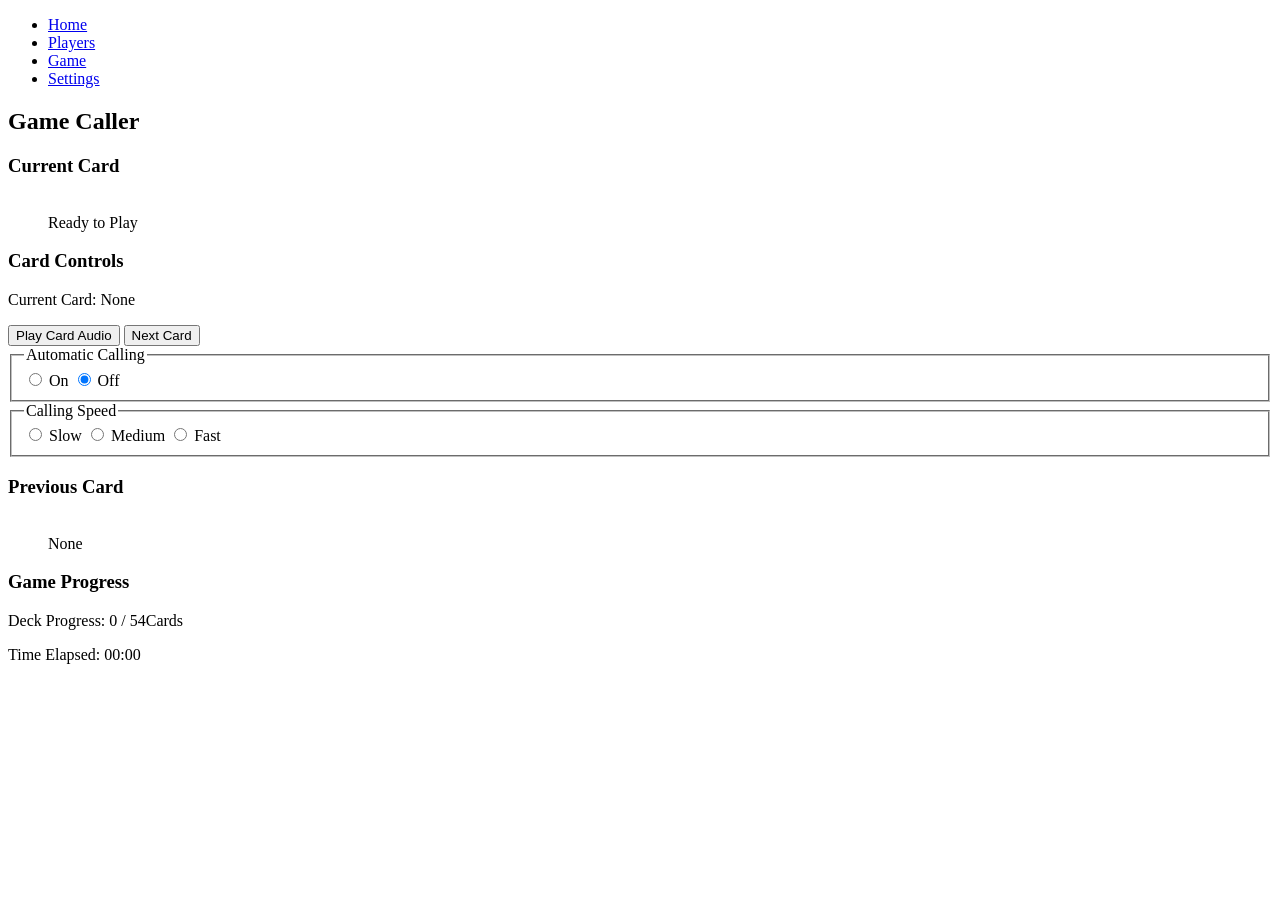
==== game.html @ afe9e0ff "working through base of game.html" ====
<!DOCTYPE html>
<html lang="en">
<head>
    <meta charset="UTF-8">
    <meta name="viewport" content="width=device-width, initial-scale=1.0">
    <title>Loteria - Game</title>
    <link rel="stylesheet" href="styles.css">
    <script src="script.js" defer></script>
</head>
<body>

    <!-- header that is displayed on every page-->
     <header>
        <nav aria-label="Main navigation">
            <ul>
                <li><a href="index.html" aria-current="page">Home</a></li>
                <li><a href="players.html">Players</a></li>
                <li><a href="game.html">Game</a></li>
                <li><a href="settings.html">Settings</a></li>
            </ul>
        </nav>
    </header>

    <!-- main content for games page-->
     <main>
        <!-- game screen that will be displayed while round is being played-->
         <section id="active-game">
            <h2>Game Caller</h2>
            <div class="game-content">
                <!-- displays current card-->
                 <section id="card-display">
                    <h3>Current Card</h3>

                    <!-- images to be added later for the cards to be displayed-->
                    <figure>
                        <img src="" alt="" id="current-card-image">
                        <figcaption id="current-card-name">Ready to Play</figcaption>
                    </figure>
                 </section>

                 <!-- controls for the cards being called-->
                  <section id="caller-controls">
                    <h3>Card Controls</h3>

                    <!-- current card being displayed-->
                     <p>Current Card: <span id="called-card-name">None</span></p>

                     <!-- hopefully audio that will call the card-->
                      <button type="button" id="play-audio">Play Card Audio</button>

                    <!-- next card button-->
                     <button type="button" id="next-card">Next Card</button>

                     <!-- settings for the card to be called automatically wihtout the user having to prompt it-->
                      <fieldset>
                        <legend>Automatic Calling</legend>
                        <label>
                            <input type="radio" name="auto-call" value="on">
                            On
                        </label>
                        <label>
                            <input type="radio" name="auto-call" value="off" checked>
                            Off
                        </label>
                      </fieldset>

                      <!-- calling speed-->
                       <fieldset>
                        <legend>Calling Speed</legend>
                        <label>
                            <input type="radio" name="game-speed" value="slow">
                            Slow
                        </label>
                        <label>
                            <input type="radio" name="game-speed" value="medium">
                            Medium
                        </label>
                        <label>
                            <input type="radio" name="game-speed" value="fast">
                            Fast
                        </label>
                       </fieldset>
                  </section>

                  <!-- display previous called on screen so that users can still see it-->
                <section id="previous card">

                    <h3>Previous Card</h3>

                    <figure>
                        <img src="" alt="" id="previous-card-image">
                        <figcaption id="previous-card-name">None</figcaption>
                    </figure>
                </section>
            </div>

            <!-- information on current round/game-->
            <section id="game-information">
                <h3>Game Progress</h3>

                <p>Deck Progress: <span id="cards-called">0</span> / <span id="total-cards">54</span>Cards</p>

                <p>Time Elapsed: <span id="game-timer">00:00</span></p>
            </section>


         </section>
     </main>
    
</body>
</html>
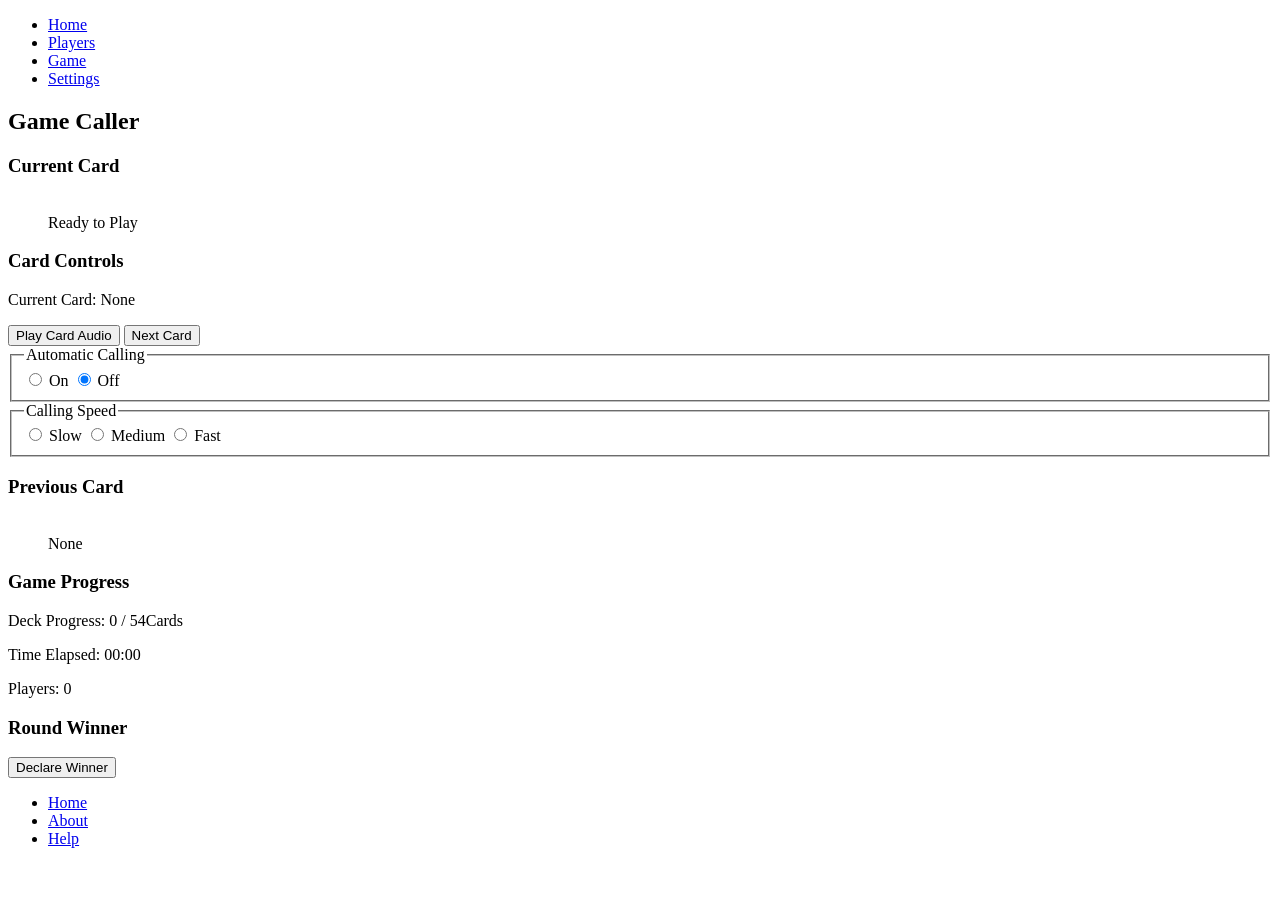
==== commit f858c719: "finished base of game.html basic html for game.html complete. more changes to be made" ====
--- a/game.html
+++ b/game.html
@@ -101,11 +101,97 @@
                 <p>Deck Progress: <span id="cards-called">0</span> / <span id="total-cards">54</span>Cards</p>
 
                 <p>Time Elapsed: <span id="game-timer">00:00</span></p>
+
+                <p>Players: <span id="game-player-count">0</span></p>
             </section>
 
+            <!-- winner is declared when user prompts-->
+             <section id="winner-controls">
+                <h3>Round Winner</h3>
+
+                <button type="button" id="declare-winner">Declare Winner</button>
+
+                <!-- selecting the winne from the players-->
+
+                <div id="winner-selection" hidden>
+                    <label for="winner-player">Select Winner</label>
+
+                    <select id="winner-player">
+                        <option value="">Choose Player</option>
+                        <!-- javascript will add player from list-->
+                    </select>
+
+                    <!-- button to confrim winner-->
+                    <button type="button" id="confirm-winner">Confirm Winner</button>
+                    <!-- button to remove winner (may remove)-->
+                    <button type="button" id="cancel-winner">Cancel</button>
+
+                </div>
+             </section>
 
          </section>
+
+         <!-- results are shown-->
+        <section id="game-results" hidden>
+
+            <!-- winner is announced once winner is declared-->
+            <section id="winner-announcement">
+                <h2 id="winner-message">Player Win</h2>
+
+                <p>Amount Won: $<span id="winner-amount">0.00</span></p>
+            </section>
+
+            <!-- displays results of the win-->
+            <div class="results-content">
+                
+                <section id="results-players">
+                    <h3>Player Winnings</h3>
+
+                    <!-- table that shows the results-->
+                    <table id="results-table">
+                        <thead>
+                            <tr>
+                                <th scope="col">Player</th>
+                                <th scope="col">Total Won</th>
+                            </tr>
+                        </thead>
+
+                        <tbody id="results-table-body">
+                            <!-- javascript will add results -->
+                        </tbody>
+                    </table>
+                </section>
+
+                <!-- game/round stats to be displayed (may be removed)-->
+                <section id="game-stats">
+                    <h3>Game Stats</h3>
+
+                    <p>Cards Played: <span id="results-cards-played">0</span></p>
+                    <p>Winning Card: <span id="winning-card">None</span></p>
+                    <p>Time Played: <span id="results-time">00:00</span></p>
+                </section>
+            </div>
+
+            <!-- choices for after results are diplayed-->
+            <section id="results-actions">
+                <h3>Play Again?</h3>
+
+                <button type="button" id="new-game">New Game</button>
+
+                <a href="index.html">Home</a>
+            </section>
+        </section>
+
      </main>
+
+     <footer>
+        <nav aria-label="footer-navigation">
+            <ul>
+                <li><a href="#home">Home</a></li>
+                <li><a href="#about">About</a></li>
+                <li><a href="#help">Help</a></li>
+            </ul>
+     </footer>
     
 </body>
 </html>
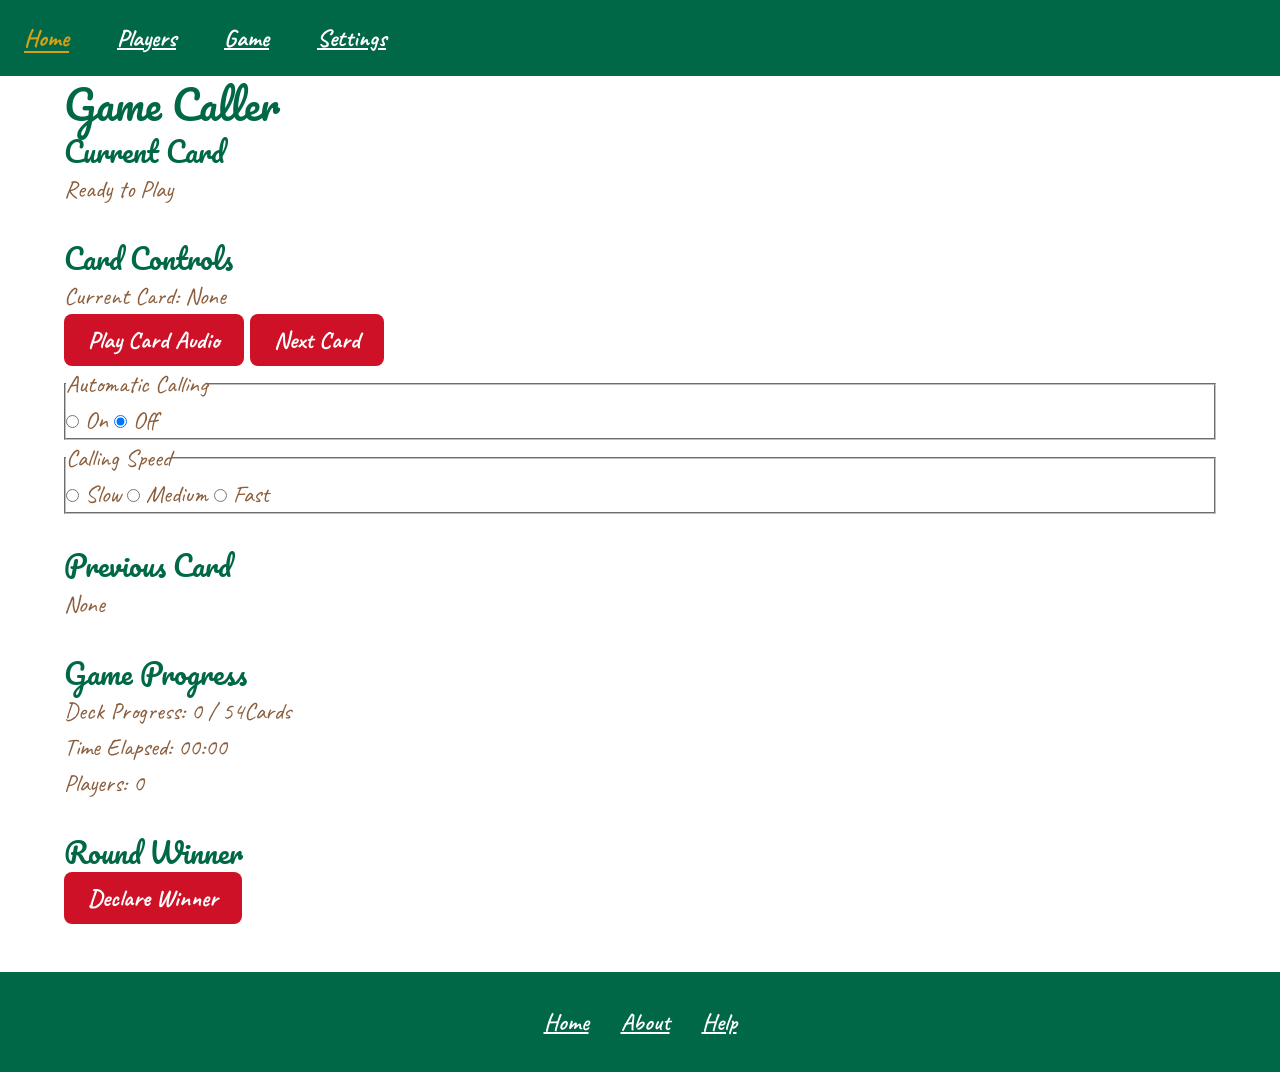
==== commit c7c1595a: "styles.css added more detailed css for the elements shared across all pages and minor fixes to all t" ====
--- a/game.html
+++ b/game.html
@@ -83,7 +83,7 @@
                   </section>
 
                   <!-- display previous called on screen so that users can still see it-->
-                <section id="previous card">
+                <section id="previous-card">
 
                     <h3>Previous Card</h3>
 
@@ -191,6 +191,7 @@
                 <li><a href="#about">About</a></li>
                 <li><a href="#help">Help</a></li>
             </ul>
+        </nav>
      </footer>
     
 </body>
--- a/styles.css
+++ b/styles.css
@@ -0,0 +1,258 @@
+/* CSS By Mariluz Contreras */
+/* Mobile First Approach */
+
+/* Imported Fonts */
+
+@import url('https://fonts.googleapis.com/css2?family=Caveat:wght@400..700&family=Ephesis&family=Kaushan+Script&family=Pacifico&display=swap');
+@import url('https://fonts.googleapis.com/css2?family=Caveat:wght@400..700&family=Ephesis&family=Kaushan+Script&family=Pacifico&display=swap');
+
+/* CSS Reset */
+
+* {
+    margin: 0;
+    padding: 0;
+    box-sizing: border-box;
+}
+
+html {
+    scroll-behavior: smooth;
+    -webkit-text-size-adjust: 100%;
+    text-size-adjust: 100%;
+}
+
+img {
+    display: block;
+    max-width: 100%;
+    height: auto;
+}
+
+button, input, select, textarea {
+    font: inherit;
+}
+
+nav ul {
+    list-style: none;
+}
+
+table {
+    border-collapse: collapse;
+    width: 100%;
+}
+
+/* Root Variables */
+
+:root {
+    --red: #CE1126;
+    --white: #FFFFFF;
+    --green: #006847;
+    --brown: #8B5E3C;
+    --gold: #D4A017;
+
+    --heading-font: 'Pacifico', cursive;
+    --body-font: 'Caveat', cursive;
+
+    /* for now, may or may not be changed later */
+    --font-small: 1.2rem;
+    --font-body: 1.5rem;
+    --font-medium: 1.75rem;
+    --font-large: 2.5rem;
+    --font-heading: 3rem;
+
+    /* also for now. may/may not change later */
+    --spacing-small: 0.5rem;
+    --spacing-medium: 1rem;
+    --spacing-large: 2rem;
+    --spacing-xl: 3rem;
+
+    --border-radius: 8px;
+}
+
+/* Global Styles - Mobile First */
+
+body { 
+    font-family: var(--body-font);
+    font-size: var(--font-body);
+    line-height: 1.5;
+    color: var(--brown);
+    background-color: var(--white);
+}
+
+h1, h2, h3 {
+    font-family: var(--heading-font);
+    font-weight: 400;
+    line-height: 1.4;
+    color: var(--green);
+}
+
+h1 {
+    font-size: var(--font-heading);
+}
+
+h2 {
+    font-size: var(--font-large);
+}
+
+h3 {
+    font-size: var(--font-medium);
+}
+
+a {
+    color: var(--green);
+}
+
+a:hover {
+    color: var(--red);
+}
+
+button {
+    cursor: pointer;
+}
+
+button, input, select, textarea {
+    font-family: var(--body-font);
+}
+
+/* css for accessibility */
+button:focus-visible, a:focus-visible, input:focus-visible, select:focus-visible, textarea:focus-visible {
+    outline: 3px solid var(--gold);
+    outline-offset: 3px;
+}
+
+/* Main */
+
+main {
+    width: 90%;
+    max-width: 1200px;
+    margin: 0 auto;
+}
+
+section {
+    margin-bottom: var(--spacing-large);
+}
+
+/* Headers */
+
+header {
+    background-color: var(--green);
+    padding: var(--spacing-medium);
+    text-align: center;
+}
+
+header h1 {
+    color: var(--white);
+    margin-bottom: var(--spacing-small);
+}
+
+header nav ul {
+    display: flex;
+    flex-wrap: wrap;
+    justify-content: center;
+    gap: var(--spacing-medium);
+}
+
+header nav a {
+    display: inline-block;
+    color: var(--white);
+    font-size: var(--font-body);
+    font-weight: 700;
+    padding: 0.25rem 0.5rem;
+    transition: color 0.3s ease;
+}
+
+header nav a:hover, header nav:focus-visible {
+    color: var(--gold);
+}
+
+header nav a[aria-current="page"] {
+    color: var(--gold);
+    text-decoration: underline;
+    text-underline-offset: 5px;
+}
+
+/* Buttons */
+
+button, .hero-buttons a, #player-actions a, #results-actions a {
+    display: inline-block;
+    background-color: var(--red);
+    color: var(--white);
+    border: none;
+    border-radius: var(--border-radius);
+    padding: 0.5rem 1.5rem;
+    font-size: var(--font-body);
+    font-weight: 700;
+    text-align: center;
+    cursor: pointer;
+    transition: background-color 0.3s ease, transform 0.3s ease;
+}
+
+button:hover, .hero-buttons a:hover, #results-actions a:hover {
+    background-color: var(--green);
+    color: var(--white);
+    transform: translateY(2px);
+}
+
+button:active {
+    transform: translateY(0);
+}
+
+/* Footer */
+
+footer {
+    background-color: var(--green);
+    padding: var(--spacing-large) var(--spacing-medium);
+    text-align: center;
+    margin-top: var(--spacing-xl);
+}
+
+footer nav ul {
+    display: flex;
+    flex-wrap: wrap;
+    justify-content: center;
+    gap: var(--spacing-large);
+}
+
+footer nav a {
+    color: var(--white);
+    font-size: var(--font-body);
+    font-weight: 600;
+}
+
+footer nav a:hover, footer nav a:focus-visible {
+    color: var(--gold);
+}
+
+
+/* Medium Screens (Min-width: 600px) */
+
+@media screen and (min-width: 600px) {
+    header {
+        padding: var(--spacing-large);
+    }
+
+    header nav ul {
+        gap: var(--spacing-large);
+    }
+}
+
+/* Large Screens (Min-width: 900px) */
+
+@media screen and (min-width: 900px) {
+    header {
+        display: flex;
+        justify-content: content;
+        align-items: center;
+        padding: var(--spacing-medium);
+        text-align: left;
+    }
+
+    header h1 {
+        margin-bottom: 0;
+    }
+}
+
+/* Extra Large Screens (Min-width: 1200px) */
+
+@media screen and (min-width: 1200px) {
+    /* need add styles */
+}
+
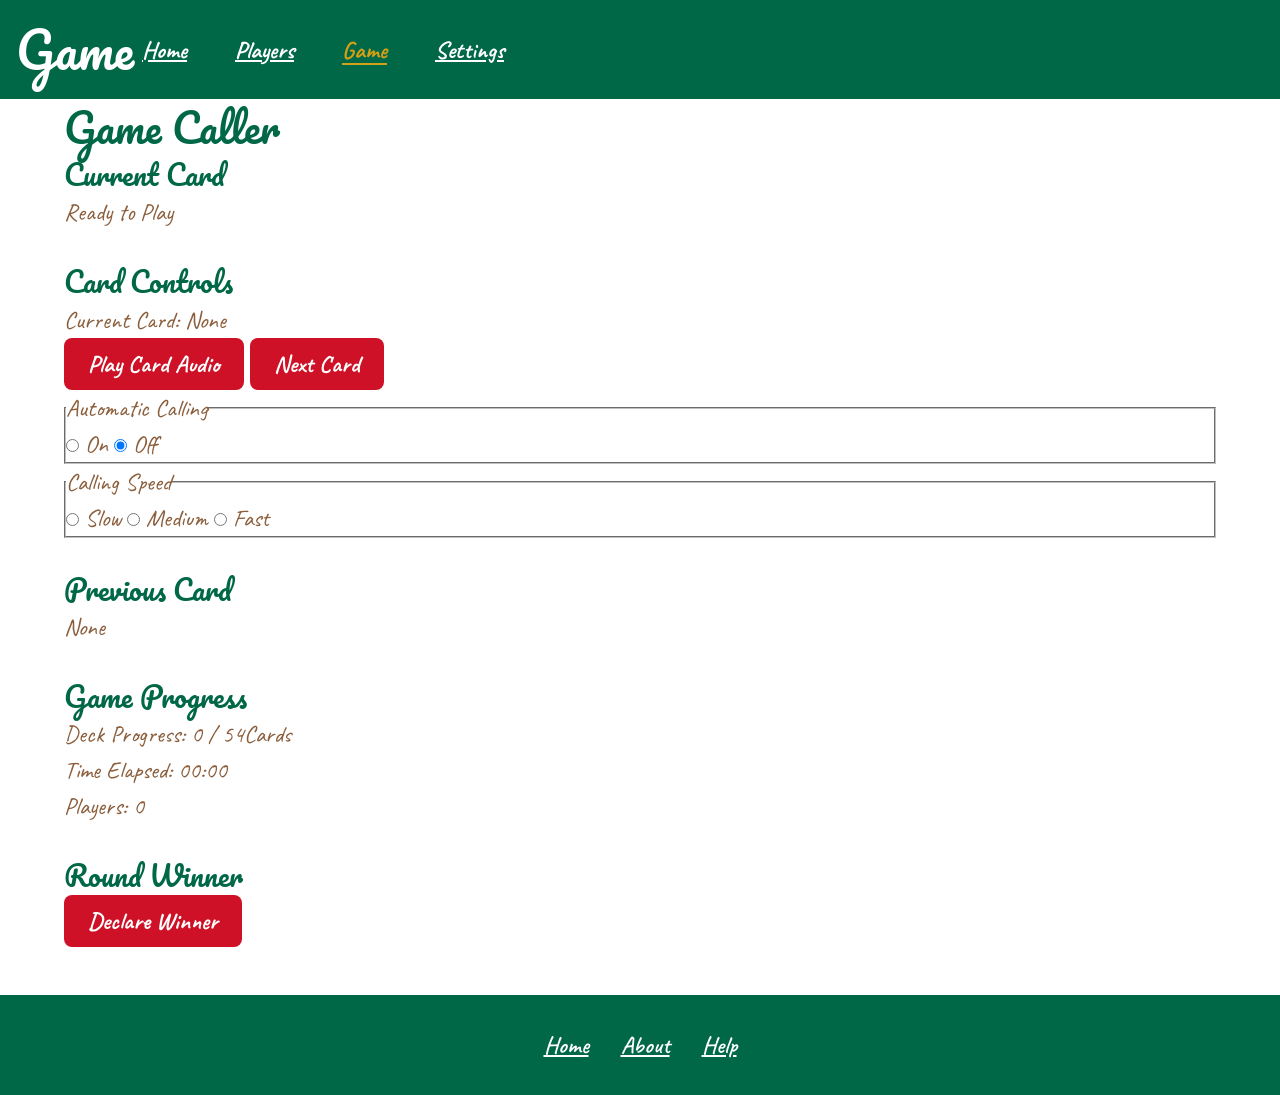
==== commit 931dcbe9: "fixes small html fixes to ensure the css i currently have works correctly" ====
--- a/game.html
+++ b/game.html
@@ -11,11 +11,13 @@
 
     <!-- header that is displayed on every page-->
      <header>
+        <h1>Game</h1>
+        
         <nav aria-label="Main navigation">
             <ul>
-                <li><a href="index.html" aria-current="page">Home</a></li>
+                <li><a href="index.html">Home</a></li>
                 <li><a href="players.html">Players</a></li>
-                <li><a href="game.html">Game</a></li>
+                <li><a href="game.html" aria-current="page">Game</a></li>
                 <li><a href="settings.html">Settings</a></li>
             </ul>
         </nav>
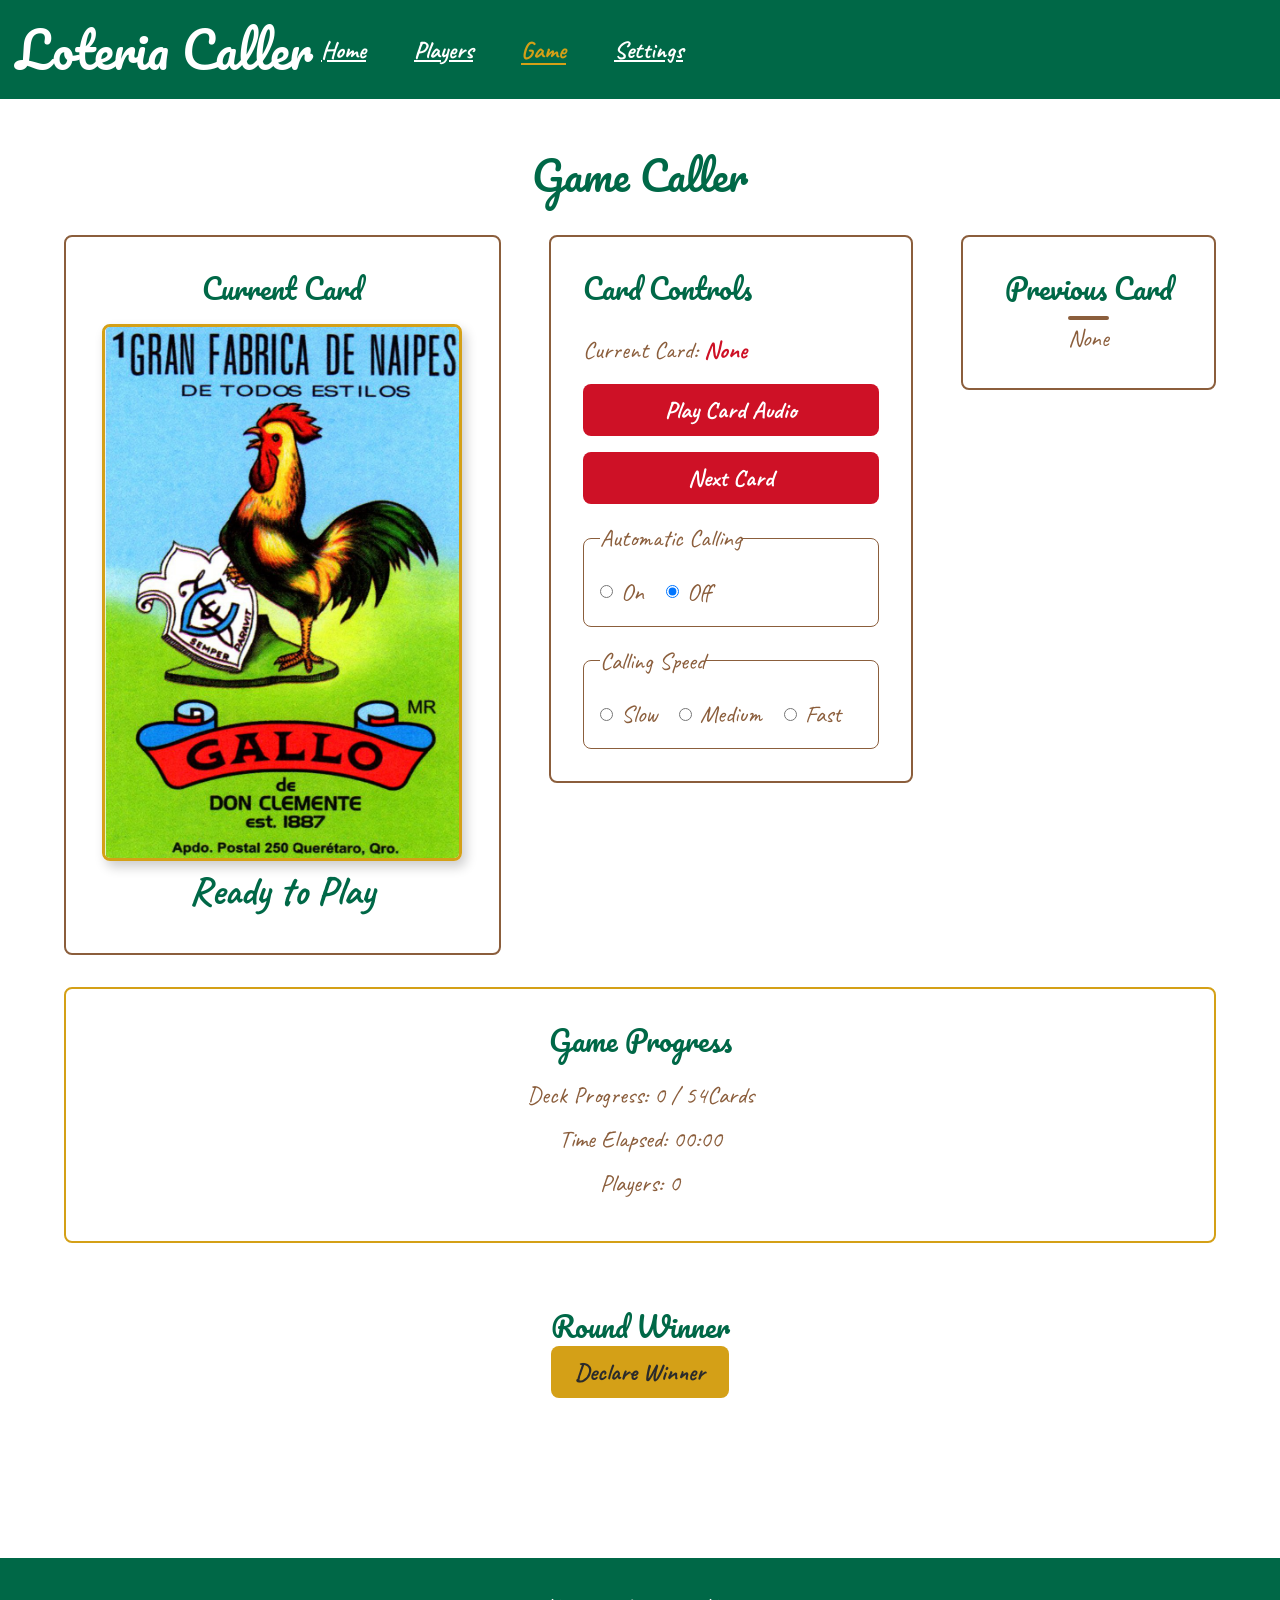
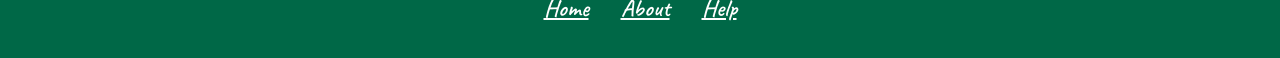
==== commit a4eeafe0: "styles.css more additions to css to make it start looking like the wireframes" ====
--- a/game.html
+++ b/game.html
@@ -11,7 +11,7 @@
 
     <!-- header that is displayed on every page-->
      <header>
-        <h1>Game</h1>
+        <h1>Loteria Caller</h1>
         
         <nav aria-label="Main navigation">
             <ul>
@@ -35,7 +35,7 @@
 
                     <!-- images to be added later for the cards to be displayed-->
                     <figure>
-                        <img src="" alt="" id="current-card-image">
+                        <img src="images/cards/01_el_gallo.jpg" alt="" id="current-card-image">
                         <figcaption id="current-card-name">Ready to Play</figcaption>
                     </figure>
                  </section>
--- a/styles.css
+++ b/styles.css
@@ -185,7 +185,7 @@
     transition: background-color 0.3s ease, transform 0.3s ease;
 }
 
-button:hover, .hero-buttons a:hover, #results-actions a:hover {
+button:hover, .hero-buttons a:hover, #player-actions a:hover, #results-actions a:hover {
     background-color: var(--green);
     color: var(--white);
     transform: translateY(2px);
@@ -221,6 +221,533 @@
     color: var(--gold);
 }
 
+/* Home Page */
+
+/* hero section */
+#hero {
+    padding: var(--spacing-xl);
+}
+
+.hero-content {
+    display: flex;
+    flex-direction: column;
+    align-items: center;
+    gap: var(--spacing-large);
+}
+
+.hero-buttons {
+    display: flex;
+    flex-direction: column;
+    gap: var(--spacing-medium);
+    width: 100%;
+}
+
+.hero-buttons a, .hero-buttons button {
+    width: 100%;
+}
+
+.hero-images {
+    position: relative;
+    display: flex;
+    justify-content: center;
+    align-items: center;
+    width: 100%;
+    min-height: 300px;
+    padding: var(--spacing-medium);
+}
+
+.hero-card-one, .hero-card-two, .hero-card-three {
+    width: 30%;
+    max-width: 150px;
+    height: auto;
+    border: 3px solid var(--brown);
+    border-radius: var(--border-radius);
+    box-shadow: 4px 6px 10px rgba(0, 0, 0, 0.2);
+    transition: transform 0.3s ease;
+}
+
+.hero-card-one {
+    transform: rotate(-15deg) translateX(20px);
+}
+
+.hero-card-two {
+    transform: translateY(-15px);
+    z-index: 2;
+}
+
+.hero-card-three {
+    transform: rotate(15deg) translateX(-20px);
+}
+
+.hero-card-one:hover {
+    transform: rotate(-10deg) translateY(-10px);
+}
+
+.hero-card-two:hover {
+    transform: translateY(-25px);
+}
+
+.hero-card-three:hover {
+    transform: rotate(10deg) translateY(-10px);
+}
+
+/* game setup */
+#game-setup {
+    padding: var(--spacing-large) 0;
+}
+
+#game-setup h2 {
+    text-align: center;
+    margin-bottom: var(--spacing-large);
+}
+
+.setup-content {
+    display: flex;
+    flex-direction: column;
+    gap: var(--spacing-large);
+}
+
+/* players and quick settings */
+#players-preview, #quick-settings {
+    padding: var(--spacing-large);
+    border: 2px solid var(--brown);
+    border-radius: var(--border-radius);
+    background-color: var(--white);
+}
+
+#players-preview h3, #quick-settings h3 {
+    margin-bottom: var(--spacing-medium);
+}
+
+/* Players */
+
+#home-player-list {
+    list-style: none;
+    margin-bottom: var(--spacing-medium);
+}
+
+#home-player-list li {
+    padding: var(--spacing-small);
+    border-bottom: 1px solid var(--brown);
+}
+
+/* Add player */
+
+#players-preview a {
+    display: inline-block;
+    padding: var(--spacing-small) var(--spacing-medium);
+    background-color: var(--green);
+    color: var(--white);
+    border-radius: var(--border-radius);
+}
+
+#players-preview a:hover {
+    background-color: var(--red);
+}
+
+/* quick settings */
+
+#quick-settings-form {
+    display: flex;
+    flex-direction: column;
+    gap: var(--spacing-medium);
+}
+
+#quick-settings-form fieldset {
+    border: 1px solid var(--brown);
+    border-radius: var(--border-radius);
+    padding: var(--spacing-medium);
+}
+
+#quick-settings-form label {
+    display: block;
+}
+
+#quick-settings-form select {
+    width: 100%;
+    padding: var(--spacing-small);
+    border: 1px solid var(--brown);
+    border-radius: var(--border-radius);
+    color: var(--brown);
+}
+
+#quick-settings-form button {
+    margin-top: var(--spacing-medium);
+}
+
+/* Players Page */
+
+/* header */
+#players-header {
+    text-align: center;
+    padding: var(--spacing-large) 0;
+}
+
+#players-header h2 {
+    margin-bottom: var(--spacing-small);
+}
+
+/* add player section */
+#add-player {
+    padding: var(--spacing-large);
+    border: 2px solid var(--brown);
+    border-radius: var(--border-radius);
+    margin-bottom: var(--spacing-large);
+}
+
+#add-player h3 {
+    margin-bottom: var(--spacing-medium);
+}
+
+#add-player-form {
+    display: flex;
+    flex-direction: column;
+    gap: var(--spacing-medium);
+}
+
+#add-player-form label {
+    font-weight: 700;
+}
+
+#add-player-form input {
+    width: 100%;
+    padding: var(--spacing-small);
+    border: 1px solid var(--brown);
+    border-radius: var(--border-radius);
+}
+
+/* players table */
+#players-section {
+    margin-bottom: var(--spacing-large);
+}
+
+#players-section h3 {
+    margin-bottom: var(--spacing-medium);
+}
+
+#players-table {
+    width: 100%;
+    border-collapse: collapse;
+}
+
+#players-table th {
+    background-color: var(--green);
+    color: var(--white);
+    padding: var(--spacing-medium);
+    text-align: left;
+}
+
+#players-table td {
+    padding: var(--spacing-medium);
+    border-bottom: 1px solid var(--brown);
+}
+
+#players-table tbody tr:nth-child(even) {
+    background-color: #F8F4EC;
+}
+
+/* contributions per round */
+#round-contributions {
+    padding: var(--spacing-large);
+    border: 2px solid var(--brown);
+    border-radius: var(--border-radius);
+}
+
+#round-contributions h3 {
+    margin-bottom: var(--spacing-medium);
+}
+
+#contribution-form {
+    display: flex;
+    flex-direction: column;
+    gap: var(--spacing-medium);
+}
+
+#contribution-form input {
+    width: 100%;
+    padding: var(--spacing-small);
+    border: 1px solid var(--brown);
+    border-radius: var(--border-radius);
+}
+
+/* round pot for each game */
+/*#round-pot {
+    margin-top: var(--spacing-large);
+    padding: var(--spacing-medium);
+    background-color: var(--gold);
+    color: #2B2B2B;
+    border-radius: var(--border-radius);
+    text-align: center;
+    font-weight: 700;
+}*/
+
+/* player summary */
+#player-summary {
+    margin-top: var(--spacing-large);
+    padding: var(--spacing-large);
+    border: 2px solid var(--gold);
+    border-radius: var(--border-radius);
+    text-align: center;
+}
+
+#player-summary h3 {
+    margin-bottom: var(--spacing-medium);
+}
+
+/* player actions */
+#player-actions {
+    display: flex;
+    flex-direction: column;
+    gap: var(--spacing-medium);
+    margin-top: var(--spacing-large);
+    text-align: center;
+}
+
+/* Game Page */
+
+/* current active game */
+#active-game {
+    padding: var(--spacing-large) 0;
+}
+
+#active-game h2 {
+    text-align: center;
+    margin-bottom: var(--spacing-large);
+}
+
+/* layput for the game */
+.game-content {
+    display: grid;
+    grid-template-columns: minmax(0, 1fr);
+    gap: var(--spacing-large);
+}
+
+/* current card displayed */
+#card-display {
+    display: flex;
+    flex-direction: column;
+    align-items: center;
+    gap: var(--spacing-medium);
+    padding: var(--spacing-large);
+    border: 2px solid var(--brown);
+    border-radius: var(--border-radius);
+    text-align: center;
+}
+
+#current-card-image {
+    width: 100%;
+    max-width: 280px;
+    height: auto;
+    border: 3px solid var(--gold);
+    border-radius: var(--border-radius);
+    box-shadow: 4px 6px 12px rgba(0, 0, 0, 0.2);
+}
+
+#current-card-name {
+    color: var(--green);
+    font-size: var(--font-large);
+    font-weight: 700;
+}
+
+/* caller controls */
+#caller-controls {
+    display: flex;
+    flex-direction: column;
+    gap: var(--spacing-medium);
+    padding: var(--spacing-large);
+    border: 2px solid var(--brown);
+    border-radius: var(--border-radius);
+}
+
+#caller-controls h3 {
+    margin-bottom: var(--spacing-small);
+}
+
+#called-card-name {
+    color: var(--red);
+    font-weight: 700;
+}
+
+#caller-controls fieldset {
+    border: 1px solid var(--brown);
+    border-radius: var(--border-radius);
+    padding: var(--spacing-medium);
+}
+
+#caller-controls label {
+    display: inline-flex;
+    align-items: center;
+    gap: var(--spacing-small);
+    margin-right: var(--spacing-medium);
+}
+
+#caller-controls button {
+    width: 100%;
+}
+
+/* previous card played/called */
+#previous-card {
+    display: flex;
+    flex-direction: column;
+    align-items: center;
+    gap: var(--spacing-small);
+    padding: var(--spacing-large);
+    border: 2px solid var(--brown);
+    border-radius: var(--border-radius);
+    text-align: center;
+}
+
+#previous-card img {
+    width: 100%;
+    max-width: 130px;
+    height: auto;
+    border: 2px solid var(--brown);
+    border-radius: var(--border-radius);
+}
+
+/* game information */
+#game-information {
+    padding: var(--spacing-large);
+    border: 2px solid var(--gold);
+    border-radius: var(--border-radius);
+    text-align: center;
+}
+
+#game-information h3 {
+    margin-bottom: var(--spacing-medium);
+}
+
+#game-information p {
+    margin-bottom: var(--spacing-small);
+}
+
+/* winner controls for declaring winner */
+#winner-controls {
+    padding: var(--spacing-large);
+    text-align: center;
+}
+
+#declare-winner {
+    background: var(--gold);
+    color: #2B2B2B;
+}
+
+#declare-winner:hover {
+    background-color: var(--green);
+    color: var(--white);
+}
+
+#winner-selection {
+    margin-top: var(--spacing-large);
+    padding: var(--spacing-large);
+    border: 2px solid var(--gold);
+    border-radius: var(--border-radius);
+}
+
+#winner-selecttion select {
+    width: 100%;
+    padding: var(--spacing-small);
+    margin: var(--spacing-medium);
+    border: 1px solid var(--brown);
+    border-radius: var(--border-radius);
+}
+
+#confirm-winner, #cancel-winner {
+    margin: var(--spacing-small);
+}
+
+[hidden] {
+    display: none !important;
+}
+
+/* game results */
+#game-results {
+    padding: var(--spacing-large);
+    border: 3px solid var(--gold);
+    border-radius: var(--border-radius);
+    margin-top: var(--spacing-large);
+}
+
+#game-results h2 {
+    text-align: center;
+    margin-bottom: var(--spacing-large);
+}
+
+#winner-message {
+    text-align: center;
+    color: var(--green);
+    font-size: var(--font-large);
+    font-weight: 700;
+}
+
+#winner-amount {
+    color: var(--red);
+    font-weight: 700;
+}
+
+/* results */
+.results-content {
+    display: grid;
+    grid-template-columns: minmax(0, 1fr);
+    gap: var(--spacing-large);
+    margin-top: var(--spacing-large);
+}
+
+#game-results table {
+    width: 100%;
+}
+
+#game-results th {
+    padding: var(--spacing-medium);
+    background-color: var(--green);
+    color: var(--white);
+    text-align: left;
+}
+
+#game-results td {
+    padding: var(--spacing-medium);
+    border-bottom: 1px solid var(--brown);
+}
+
+#results-actions {
+    display: flex;
+    flex-direction: column;
+    gap: var(--spacing-medium);
+    margin-top: var(--spacing-large);
+    text-align: center;
+}
+
+/* Settings Page */
+
+/* settings */
+#settings-page {
+    padding: var(--spacing-large) 0;
+}
+
+#setting-page h2 {
+    text-align: center;
+    margin-bottom: var(--spacing-large);
+}
+
+.settings-layput {
+    display: grid;
+    grid-template-columns: minmax(0, 1fr);
+    gap: var(--spacing-large);
+    align-items: start;
+}
+
+#settings-sidebar {
+    padding: var(--spacing-medium);
+    background-color: var(--green);
+    border-radius: var(--border-radius);
+}
+
+#settings-sidebar ul {
+    display: flex;
+    flex-wrap: wrap;
+    justify-content: center;
+    gap: var(--spacing-small);
+}
 
 /* Medium Screens (Min-width: 600px) */
 
@@ -231,6 +758,75 @@
 
     header nav ul {
         gap: var(--spacing-large);
+    }
+
+    .hero-content {
+        flex-direction: row;
+        justify-content: space-between;
+        align-items: center;
+    }
+
+    .hero-buttons {
+        width: 45%;
+    }
+
+    .hero-images {
+        width: 50%;
+    }
+
+    .setup-content {
+        flex-direction: row;
+        align-items: stretch;
+    }
+
+    #players-preview, #quick-settings {
+        flex: 1;
+        min-width: 0;
+    }
+
+    #add-player-form {
+        flex-direction: row;
+        align-items: center;
+        flex-wrap: wrap;
+    }
+
+    #add-player-form input {
+        flex: 1;
+        min-width: 180px;
+    }
+
+    #contribution-form {
+        flex-direction: row;
+        align-items: center;
+        flex-wrap: wrap;
+    }
+
+    #contribution-form input {
+        flex: 1;
+        min-width: 180px;
+    }
+
+    #player-contribution {
+        flex-direction: row;
+        justify-content: center;
+    }
+
+    .game-content {
+        grid-template-columns: repeat(2, minmax(0, 1fr));
+        align-items: start;
+    }
+
+    #card-display {
+        grid-row: span 2;
+    }
+
+    #caller-controls button {
+        width: auto;
+    }
+
+    #results-actions {
+        flex-direction: row;
+        justify-content: center;
     }
 }
 
@@ -248,11 +844,79 @@
     header h1 {
         margin-bottom: 0;
     }
+
+    .hero-content {
+        gap: 4rem;
+    }
+
+    .hero-buttons {
+        width: 40%;
+    }
+
+    .hero-images {
+        width: 55%;
+        min-height: 350px;
+    }
+
+    #game-setup {
+        padding: 3rem 0;
+    }
+
+    .setup-content {
+        gap: 3rem;
+    }
+
+    #players-header {
+        padding: var(--spacing-xl) 0;
+    }
+
+    #add-player, #round-contributions, #player-summary {
+        padding: var(--spacing-xl);
+    }
+
+    #players-table th, #players-table td {
+        padding: var(--spacing-medium) var(--spacing-large);
+    }
+
+    #active-game {
+        padding: var(--spacing-xl) 0;
+    }
+
+    .game-content {
+        grid-template-columns: 1.2fr 1fr 0.7fr;
+        gap: var(--spacing-large);
+    }
+
+    #card-display {
+        grid-row: auto;
+    }
+
+    #current-card-image {
+        max-width: 320px;
+    }
+
+    .results-content {
+        grid-template-columns: repeat(2, minmax(0, 1fr));
+    }
 }
 
 /* Extra Large Screens (Min-width: 1200px) */
 
 @media screen and (min-width: 1200px) {
-    /* need add styles */
-}
-
+    .hero-images {
+        min-height: 400px;
+    }
+
+    #players-preview, #quick-settings {
+        padding: var(--spacing-xl);
+    }
+
+    .game-content {
+        gap: var(--spacing-xl);
+    }
+
+    #current-card-image {
+        max-width: 360px;
+    }
+}
+
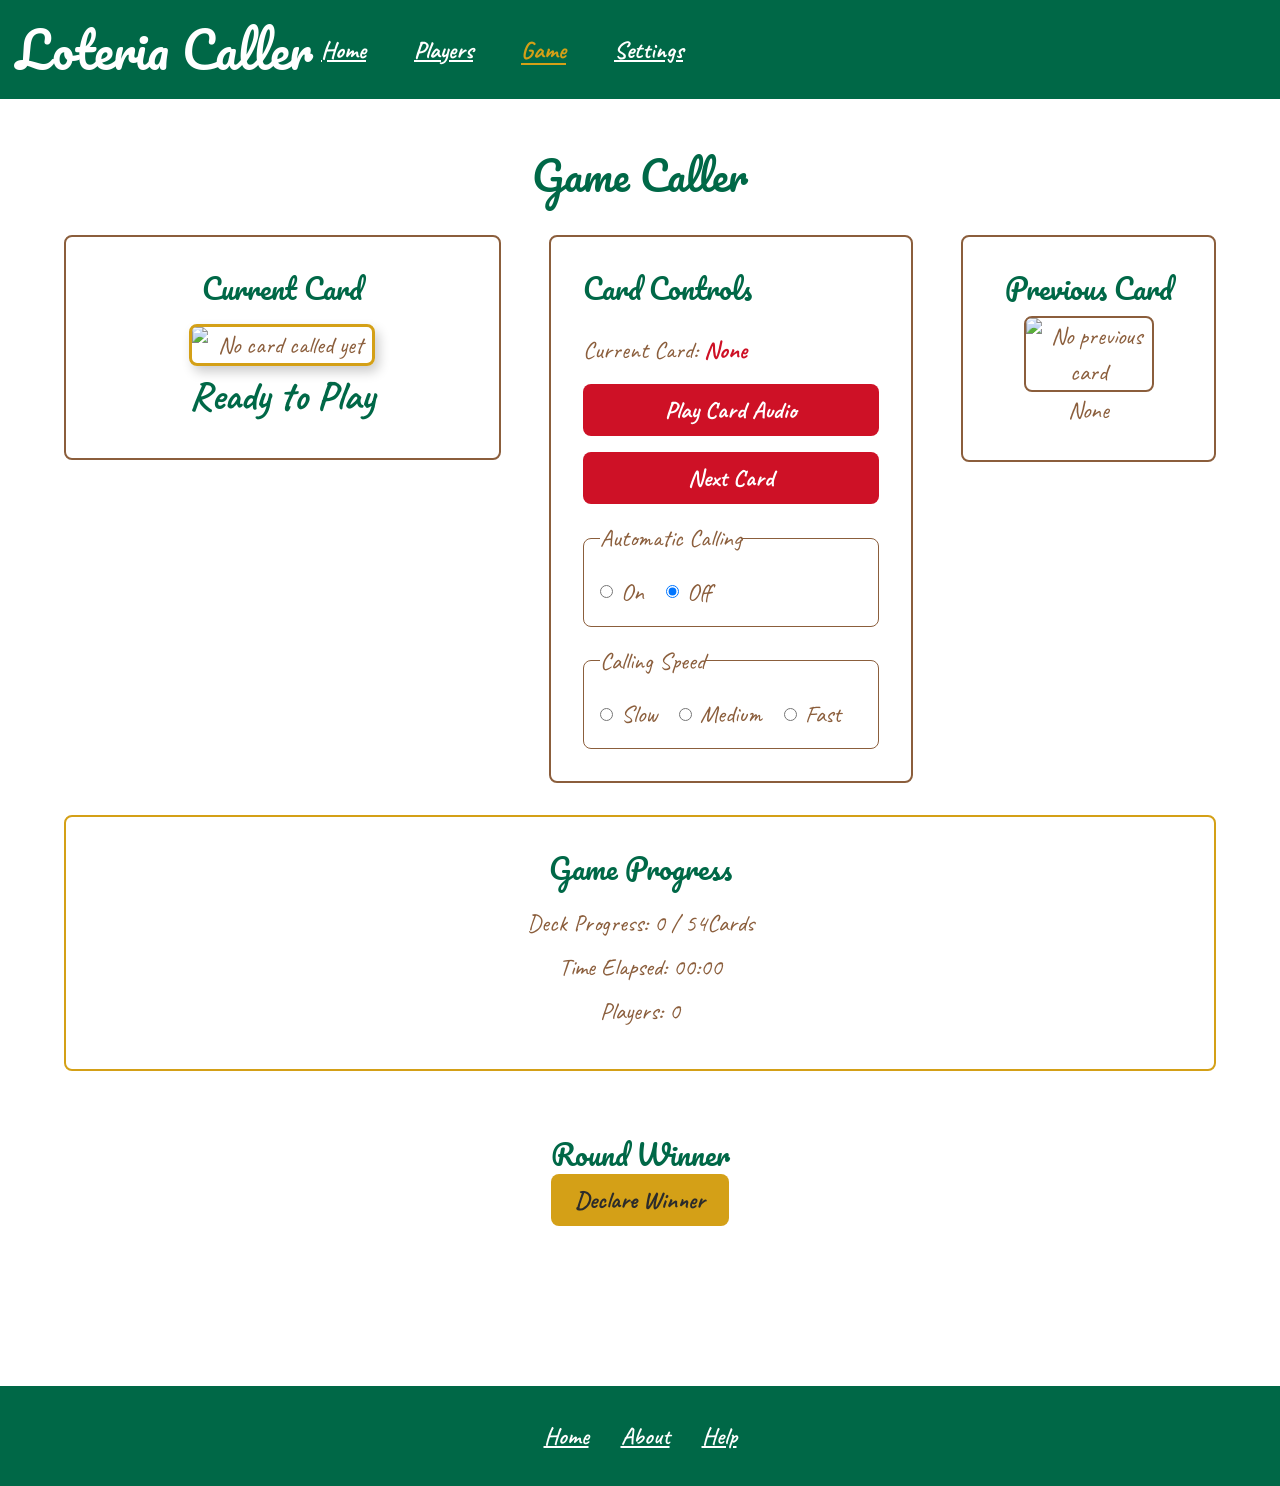
==== commit 7c840f8e: "script.js trying to troubleshoot game.html javascript. next card functionality not functioning corre" ====
--- a/game.html
+++ b/game.html
@@ -35,7 +35,7 @@
 
                     <!-- images to be added later for the cards to be displayed-->
                     <figure>
-                        <img src="images/cards/01_el_gallo.jpg" alt="" id="current-card-image">
+                        <img id="current-card-image" alt="No card called yet">
                         <figcaption id="current-card-name">Ready to Play</figcaption>
                     </figure>
                  </section>
@@ -90,7 +90,7 @@
                     <h3>Previous Card</h3>
 
                     <figure>
-                        <img src="" alt="" id="previous-card-image">
+                        <img id="previous-card-image" alt="No previous card">
                         <figcaption id="previous-card-name">None</figcaption>
                     </figure>
                 </section>
--- a/styles.css
+++ b/styles.css
@@ -749,6 +749,98 @@
     gap: var(--spacing-small);
 }
 
+#settings-sidebar a {
+    display: block;
+    padding: var(--spacing-small);
+    color: var(--white);
+    border-radius: var(--border-radius);
+    transition: background-color 0.3s ease;
+}
+
+#settings-sidebar a:hover, #settings-sidebar a:focus-visible {
+    background-color: var(--red);
+    color: var(--white);
+}
+
+#settings-form {
+    display: flex;
+    flex-direction: column;
+    gap: var(--spacing-large);
+    min-width: 0;
+}
+
+/* individual sections settings */
+#game-settings, #voice-settings, #language-settings, #deck-settings {
+    padding: var(--spacing-large);
+    border: 2px solid var(--brown);
+    border-radius: var(--border-radius);
+    background-color: var(--white);
+    scroll-margin-top: 1rem;
+}
+
+#settings-from h3 {
+    margin-bottom: var(--spacing-medium);
+}
+
+/* fieldsets settings */
+#settings-form fieldset {
+    padding: var(--spacing-medium);
+    margin-bottom: var(--spacing-medium);
+    border: 1px solid var(--brown);
+    border-radius: var(--border-radius);
+}
+
+#settings-form legend {
+    padding: 0 var(--spacing-small);
+    color: var(--green);
+    font-weight: 700;
+}
+
+/* radio buttons */
+#settings-form input [type="radio"] {
+    accent-color: var(--green);
+    margin-right: var(--spacing-small);
+}
+
+#settings-form fieldset label {
+    display: inline-flex;
+    align-items: center;
+    margin: var(--spacing-small) var(--spacing-medium) var(--spacing-small) 0;
+    cursor: pointer;
+}
+
+/* dropdown */
+#settings-form select {
+    display: block;
+    width: 100%;
+    padding: var(--spacing-small);
+    margin-top: var(--spacing-small);
+    border: 1px solid var(--brown);
+    border-radius: var(--border-radius);
+    background-color: var(--white);
+    color: brown;
+}
+
+/* volumn slider */
+#settings-form input[type="range"] {
+    display: block;
+    width: 100%;
+    max-width: 400px;
+    margin: var(--spacing-medium) 0;
+    accent-color: var(--green);
+}
+
+/* save settings */
+#save-settings {
+    width: 100%;
+    background-color: var(--red);
+    color: var(--white);
+}
+
+#save-settings:hover {
+    background-color: var(--green);
+}
+
 /* Medium Screens (Min-width: 600px) */
 
 @media screen and (min-width: 600px) {
@@ -827,6 +919,19 @@
     #results-actions {
         flex-direction: row;
         justify-content: center;
+    }
+
+    #settings-sidebar ul {
+        gap: var(--spacing-medium);
+    }
+
+    #settings-form select {
+        max-width: 450px;
+    }
+
+    #save-settings {
+        width: auto;
+        align-self: flex-start;
     }
 }
 
@@ -898,6 +1003,44 @@
     .results-content {
         grid-template-columns: repeat(2, minmax(0, 1fr));
     }
+
+    #settings-page {
+        padding: var(--spacing-xl) 0;
+    }
+
+    .settings-layout {
+        display: grid;
+        grid-template-columns: 220px minmax(0, 1fr);
+        gap: var(--spacing-xl);
+        align-items: start;
+    }
+
+    #settings-sidebar {
+        position: static;
+        width: 100%;
+        align-self: start;
+    }
+
+    #settings-sidebar ul {
+        display: flex;
+        flex-direction: column;
+        align-items: stretch;
+        gap: var(--spacing-small);
+    }
+
+    #settings-sidebar a {
+        display: block;
+        padding: var(--spacing-medium);
+    }
+
+    #settings-form {
+        min-height: 0;
+        width: 100%;
+    }
+
+    #game-settings, #voice-settings, #language-settings, #deck-settings {
+        padding: var(--spacing-xl);
+    }
 }
 
 /* Extra Large Screens (Min-width: 1200px) */
@@ -918,5 +1061,10 @@
     #current-card-image {
         max-width: 360px;
     }
-}
-
+
+    .settings-layout {
+        grid-template-columns: 250px minmax(0, 1fr);
+        gap: 4rem;
+    }
+}
+
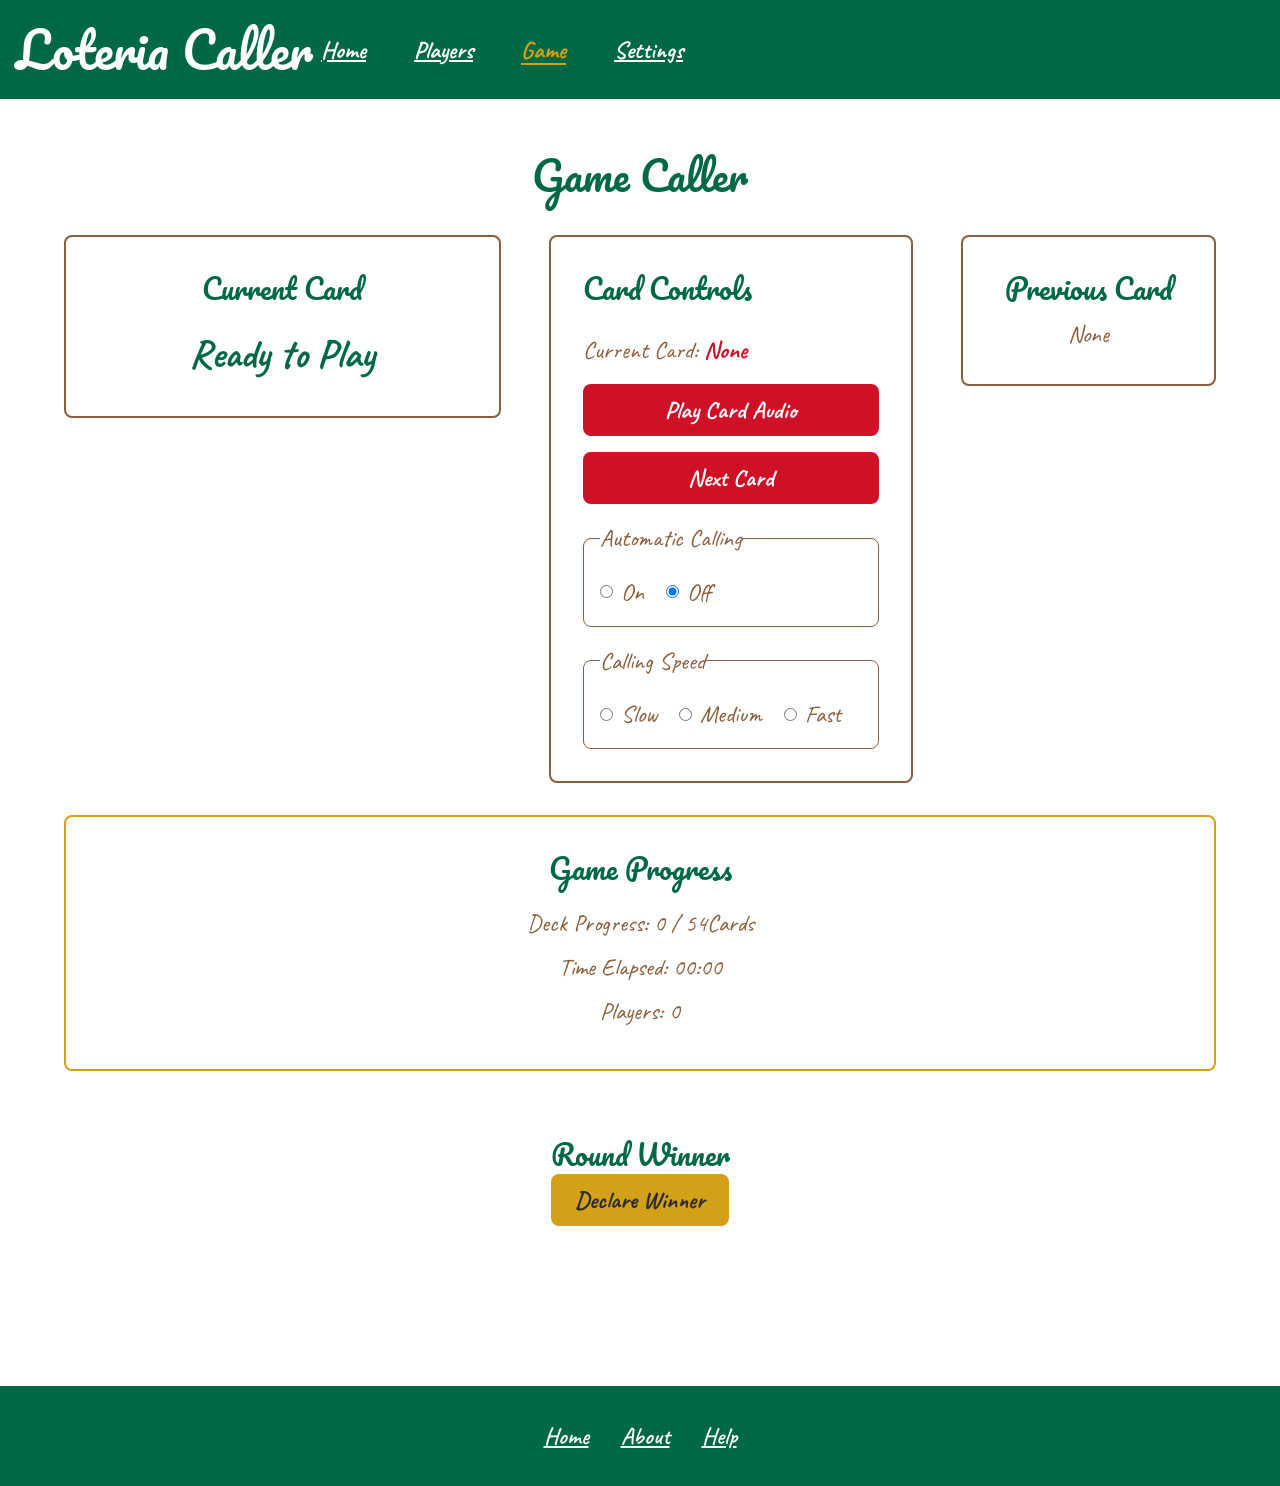
==== commit 060401e8: "script.js identified issues when calling "la araña" and fixing them" ====
--- a/game.html
+++ b/game.html
@@ -35,7 +35,7 @@
 
                     <!-- images to be added later for the cards to be displayed-->
                     <figure>
-                        <img id="current-card-image" alt="No card called yet">
+                        <img id="current-card-image" alt="No card called yet" hidden>
                         <figcaption id="current-card-name">Ready to Play</figcaption>
                     </figure>
                  </section>
@@ -90,7 +90,7 @@
                     <h3>Previous Card</h3>
 
                     <figure>
-                        <img id="previous-card-image" alt="No previous card">
+                        <img id="previous-card-image" alt="No previous card" hidden>
                         <figcaption id="previous-card-name">None</figcaption>
                     </figure>
                 </section>
--- a/styles.css
+++ b/styles.css
@@ -37,6 +37,10 @@
 table {
     border-collapse: collapse;
     width: 100%;
+}
+
+[hidden] {
+    display: none !important;
 }
 
 /* Root Variables */
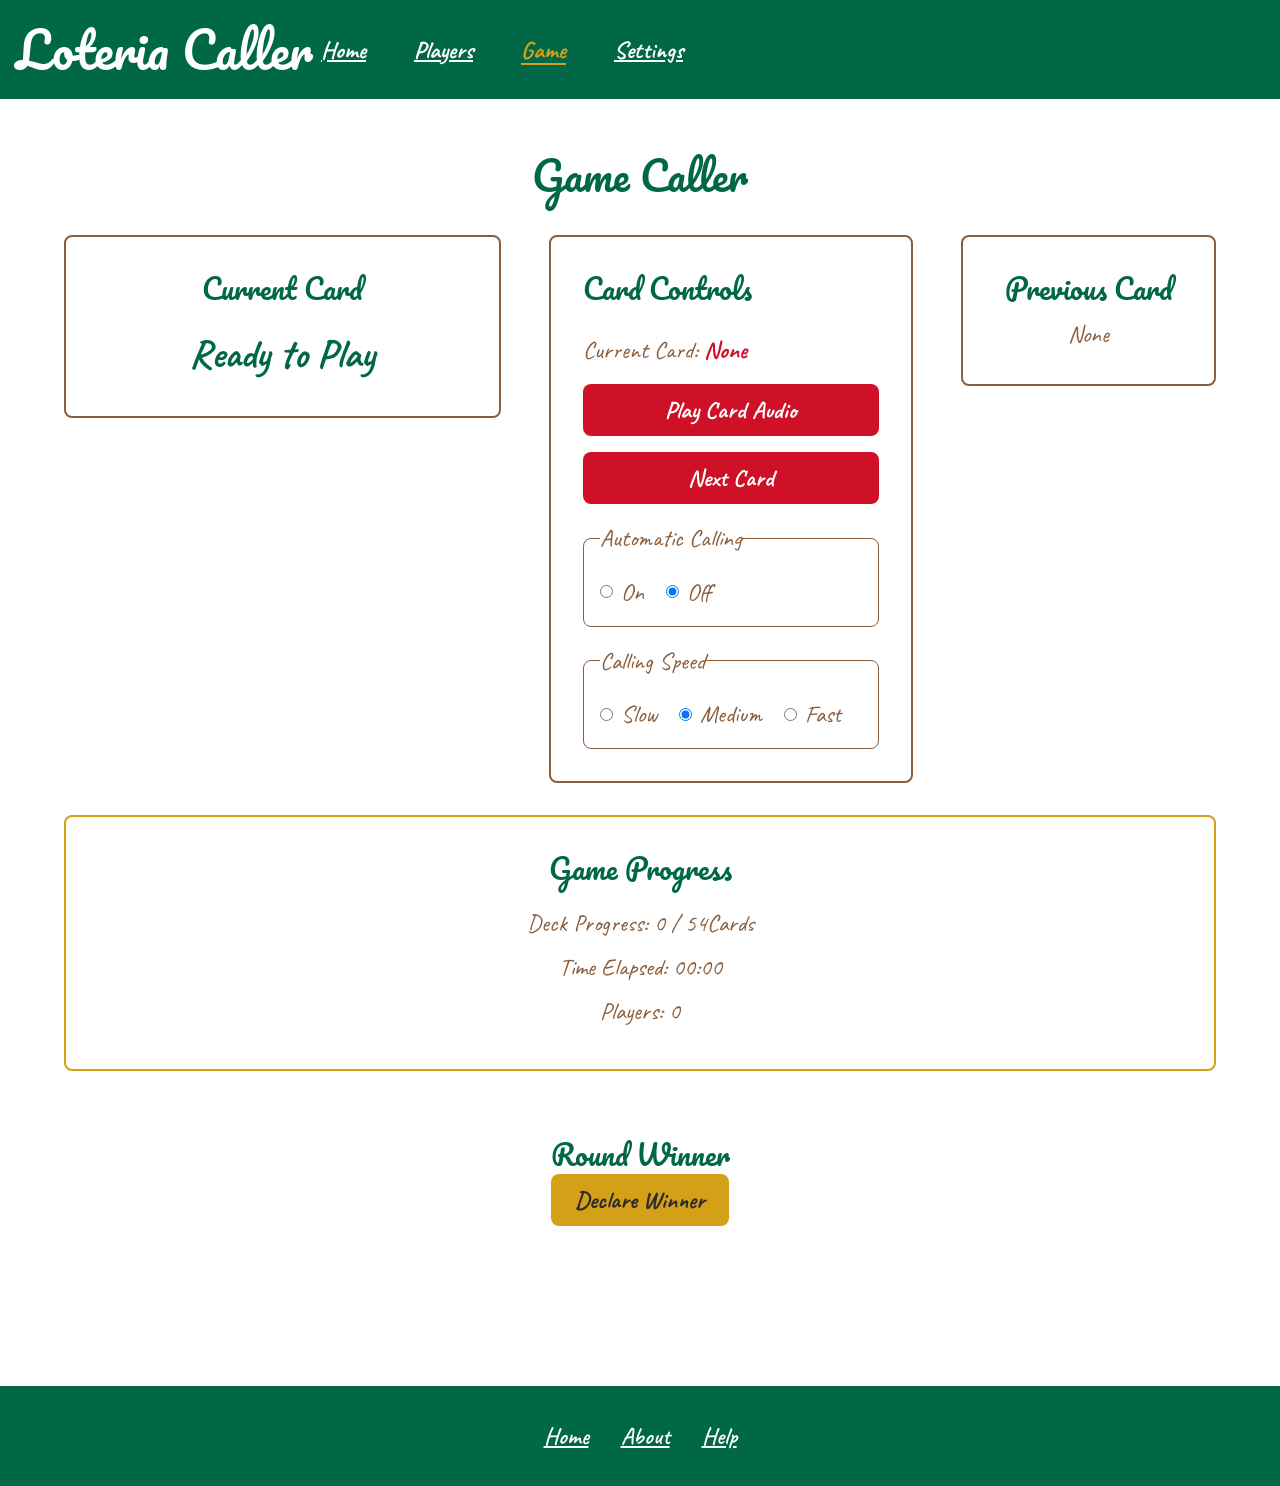
==== commit 265abc9e: "script.js automatic caller works. times can be changed but they are good base times" ====
--- a/game.html
+++ b/game.html
@@ -53,7 +53,7 @@
                     <!-- next card button-->
                      <button type="button" id="next-card">Next Card</button>
 
-                     <!-- settings for the card to be called automatically wihtout the user having to prompt it-->
+                     <!-- settings for the card to be called automatically without the user having to prompt it-->
                       <fieldset>
                         <legend>Automatic Calling</legend>
                         <label>
@@ -74,7 +74,7 @@
                             Slow
                         </label>
                         <label>
-                            <input type="radio" name="game-speed" value="medium">
+                            <input type="radio" name="game-speed" value="medium" checked>
                             Medium
                         </label>
                         <label>
